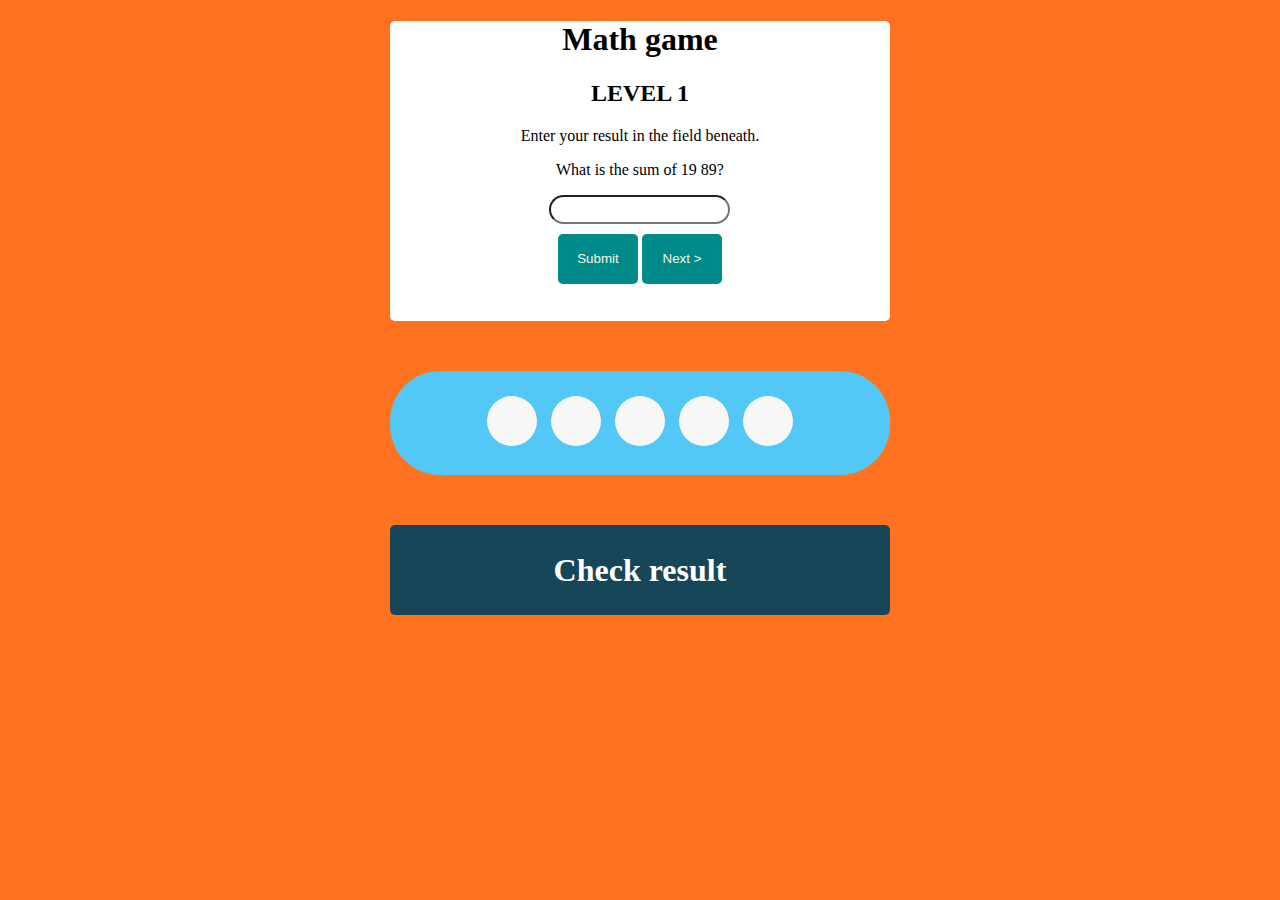
==== index.html @ 8ba147ac "fajlovi" ====
<!DOCTYPE html>
<html>
    <head>
        <meta charset="UTF-8">
        <meta name="viewport" content="width=device-width, initial-scale=1.0">
        <link rel="stylesheet" href="zadatak.css">
        <script src="zadatak.js"></script>
    </head>

    <body onload = "randomBroj()">

        <div class="loader"></div>
        <div class="box">
            <div class="checkBox">
                <h1 id="topNaslov"> Math game </h1>
                <h2> LEVEL 1 </h2>
                <p> Enter your result in the field beneath. </p>
                <p id = "brojevi"></p>
                <input id = "numb"><br>
                <button type="button" onclick="myFunction()">Submit</button>
                <button type="button" onclick = "randomBroj()">Next ></button>
                <p id = "demo"></p>
            </div>
        </div>

        <div class="box">
            <div class="frame">
                <h1 id="poruka" onclick="prelazakLevela()"></h1>

                <span class="krug"></span>
                <span class="krug"></span>
                <span class="krug"></span>
                <span class="krug"></span>
                <span class="krug"></span>
            </div>
        </div>

        <div class="box">
            <div class="result" onclick="resenje()">
                <h1 id="resenje"> Check result </h1>
            </div>
        </div>

    </body>
</html>
---- zadatak.css ----
body {
    background: rgb(255, 114, 32);
    transition: 3s;
    text-align: center;
    vertical-align: middle;
}
.loader {
    display: none;
    z-index: 100;
    width: 10px;
    height: 100px;
    margin: auto;
    border-radius: 5px;
    background: darkblue;
    animation: spin 5s linear 1.5s infinite;
}

@keyframes spin {
  0% { transform: rotate(0deg); }
  100%  { transform: rotate(360deg); }
}

.box {
    position: relative;
    width: 80%;
    margin: 0 10% 50px 10%;
    text-align: center;
    box-sizing:border-box;
}
.checkBox {
    height: 300px;
    width: 500px;
    margin: auto;
    text-align: center;
    border-radius: 5px;
    transition: .3s;
}

#numb {
    margin-bottom: 10px;
    border-radius: 20px;
    text-align: center;
    padding: 5px 0;
}

#demo {
    margin-top: 10px;
}
button {
    width: 80px;
    height: 50px;
    border: none;
    display: inline-block;
    text-decoration: none;
    cursor: pointer;
    background: darkcyan;
    color: beige;
    border-radius: 5px;
}
button:hover {
    background: aquamarine;
    transition: 0.3s;
    color: black;
}

.frame {
    width: 500px;
    box-sizing: content-box;
    margin: auto;
    background: rgb(83, 200, 247);
    border-radius: 50px;
    text-align: center;
    transition: .5s;
}
h1#poruka {
    display: none;
    margin: 0;
    font-size: 30px;
    padding: 35px 0;
    color: rgb(18 74 116);
    border-radius: 50px;
    width: 100%;
    box-sizing: border-box;
}
h1#poruka:hover {
    width: 100%;
    color: white;
    background-image: linear-gradient(to right,rgb(68, 0, 255) , rgb(255, 0, 242) 45%, white 100%);
}
.krug {
    display: inline-block;
    background-color: rgb(247, 247, 247);
    height: 50px;
    width: 50px;
    margin: 25px 5px;
    border-radius: 50%;
    transition: transform .2s;
}

.result {
    width: 500px;
    box-sizing: content-box;
    margin: auto;
    background: rgb(22, 70, 88);
    padding: 5px 0;
    text-align: center;
    border-radius: 5px;
    color:rgb(255, 255, 255);
    cursor: pointer;
}


@media only screen and (max-width: 800px) {
    .box {
        width: 90%;
        margin: 0 5% 50px 5%;
    }
    .checkBox, .frame, .result {
        width: 100%;
        margin: 25px auto;
    }
}
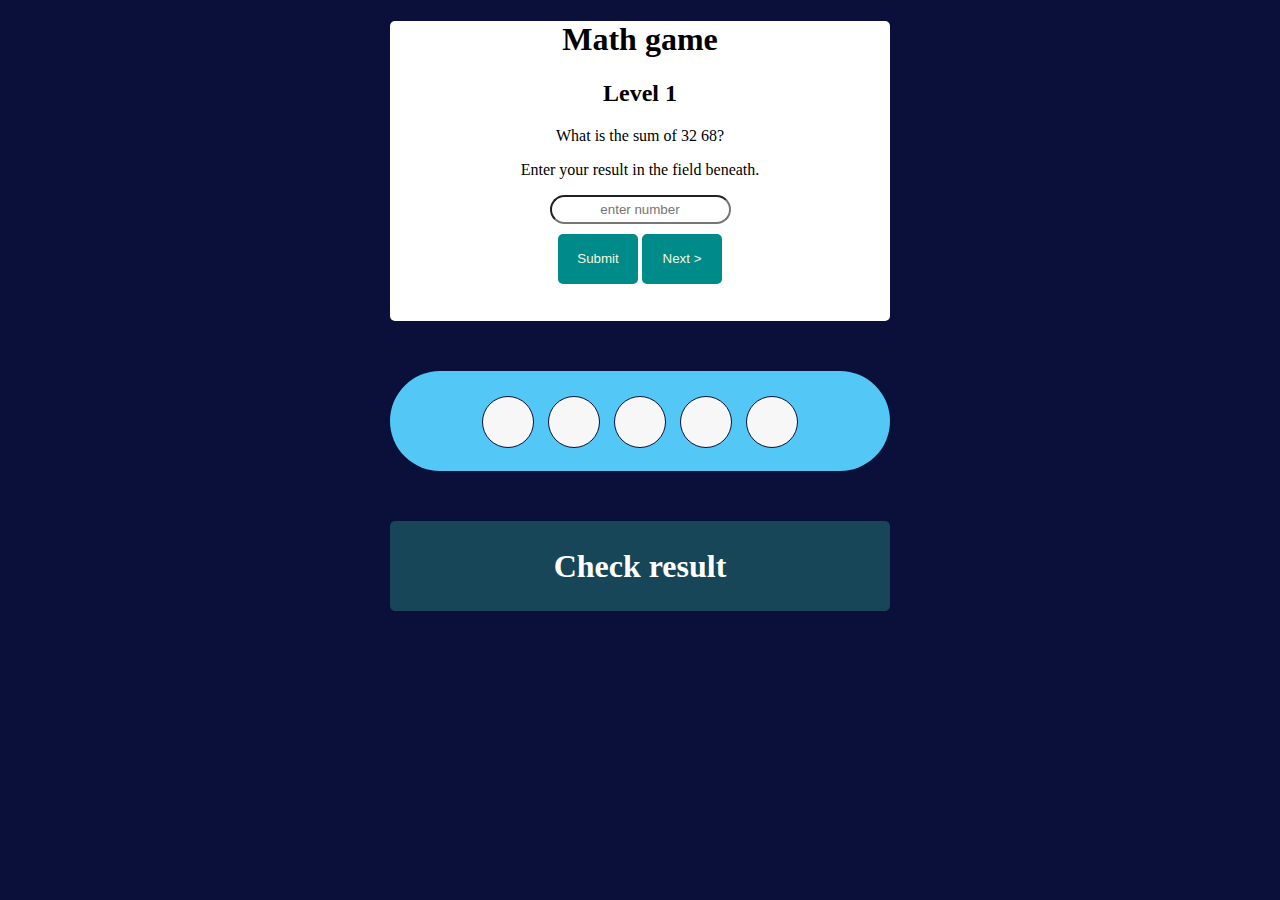
==== commit eae220e0: "kod" ====
--- a/index.html
+++ b/index.html
@@ -9,24 +9,30 @@
 
     <body onload = "randomBroj()">
 
-        <div class="loader"></div>
+        <div class="prelazak">
+            <div class="loader"></div>
+        </div>
+
         <div class="box">
             <div class="checkBox">
                 <h1 id="topNaslov"> Math game </h1>
-                <h2> LEVEL 1 </h2>
+                <h2 id="level"> </h2>
+                <p id = "brojevi"></p>
                 <p> Enter your result in the field beneath. </p>
-                <p id = "brojevi"></p>
-                <input id = "numb"><br>
+                <input id = "numb" placeholder="enter number"><br>
                 <button type="button" onclick="myFunction()">Submit</button>
                 <button type="button" onclick = "randomBroj()">Next ></button>
                 <p id = "demo"></p>
             </div>
+            <div class="uNoviLevel"> <h2> Well done! You ROCK! </h2></div>
         </div>
 
         <div class="box">
-            <div class="frame">
-                <h1 id="poruka" onclick="prelazakLevela()"></h1>
+            <div class="prvi" onclick="prelazakLevela()">
+                <h1 id="rem"> NEXT LEVEL >>> </h1>
+            </div>
 
+            <div class="drugi">
                 <span class="krug"></span>
                 <span class="krug"></span>
                 <span class="krug"></span>
--- a/zadatak.css
+++ b/zadatak.css
@@ -1,18 +1,29 @@
+html {
+    width: 100%;
+    height: 100%;
+}
 body {
-    background: rgb(255, 114, 32);
     transition: 3s;
+    margin: 0;
+    background: rgb(11, 16, 59);
+}
+.prelazak {
+    display: none;
+    width: 100%;
+    z-index: 111;
     text-align: center;
-    vertical-align: middle;
+    box-sizing: border-box;
 }
 .loader {
     display: none;
     z-index: 100;
     width: 10px;
-    height: 100px;
+    height: 10px;
+    padding: 50px 0;
     margin: auto;
     border-radius: 5px;
     background: darkblue;
-    animation: spin 5s linear 1.5s infinite;
+    animation: spin 2s linear infinite;
 }
 
 @keyframes spin {
@@ -35,7 +46,16 @@
     border-radius: 5px;
     transition: .3s;
 }
-
+.uNoviLevel {
+    display: none;
+    border-radius: 5px;
+    height: 300px;
+    width: 500px;
+    margin: auto;
+    background: hotpink;
+    text-align: center;
+    box-sizing: content-box;
+}
 #numb {
     margin-bottom: 10px;
     border-radius: 20px;
@@ -63,27 +83,28 @@
     color: black;
 }
 
-.frame {
+h1#rem {
+    margin: 0;
+}
+.prvi {
+    margin: auto;
     width: 500px;
-    box-sizing: content-box;
+    height: 100px;
+    cursor: pointer;
+    background-color: yellow;
+    text-align: center;
+    border-radius: 50px;
+}
+.drugi {
     margin: auto;
+    width: 500px;
+    height: 100px;
+    border-radius: 50px;
     background: rgb(83, 200, 247);
-    border-radius: 50px;
     text-align: center;
-    transition: .5s;
+    /* color: rgb(18 74 116); */
 }
-h1#poruka {
-    display: none;
-    margin: 0;
-    font-size: 30px;
-    padding: 35px 0;
-    color: rgb(18 74 116);
-    border-radius: 50px;
-    width: 100%;
-    box-sizing: border-box;
-}
-h1#poruka:hover {
-    width: 100%;
+.prvi:hover {
     color: white;
     background-image: linear-gradient(to right,rgb(68, 0, 255) , rgb(255, 0, 242) 45%, white 100%);
 }
@@ -94,7 +115,8 @@
     width: 50px;
     margin: 25px 5px;
     border-radius: 50%;
-    transition: transform .2s;
+    transition: 1.5s;
+    border: 1px solid rgb(11, 16, 59);;
 }
 
 .result {
@@ -108,14 +130,16 @@
     color:rgb(255, 255, 255);
     cursor: pointer;
 }
-
+.result:hover {
+    background: linear-gradient( to bottom right, white , rgba(255,255,255,0.1) 30%, rgba(255,255,255,0.1) 70% , rgb(255, 255, 255));
+}
 
 @media only screen and (max-width: 800px) {
     .box {
         width: 90%;
         margin: 0 5% 50px 5%;
     }
-    .checkBox, .frame, .result {
+    .checkBox, .prvi, .drugi, .result {
         width: 100%;
         margin: 25px auto;
     }
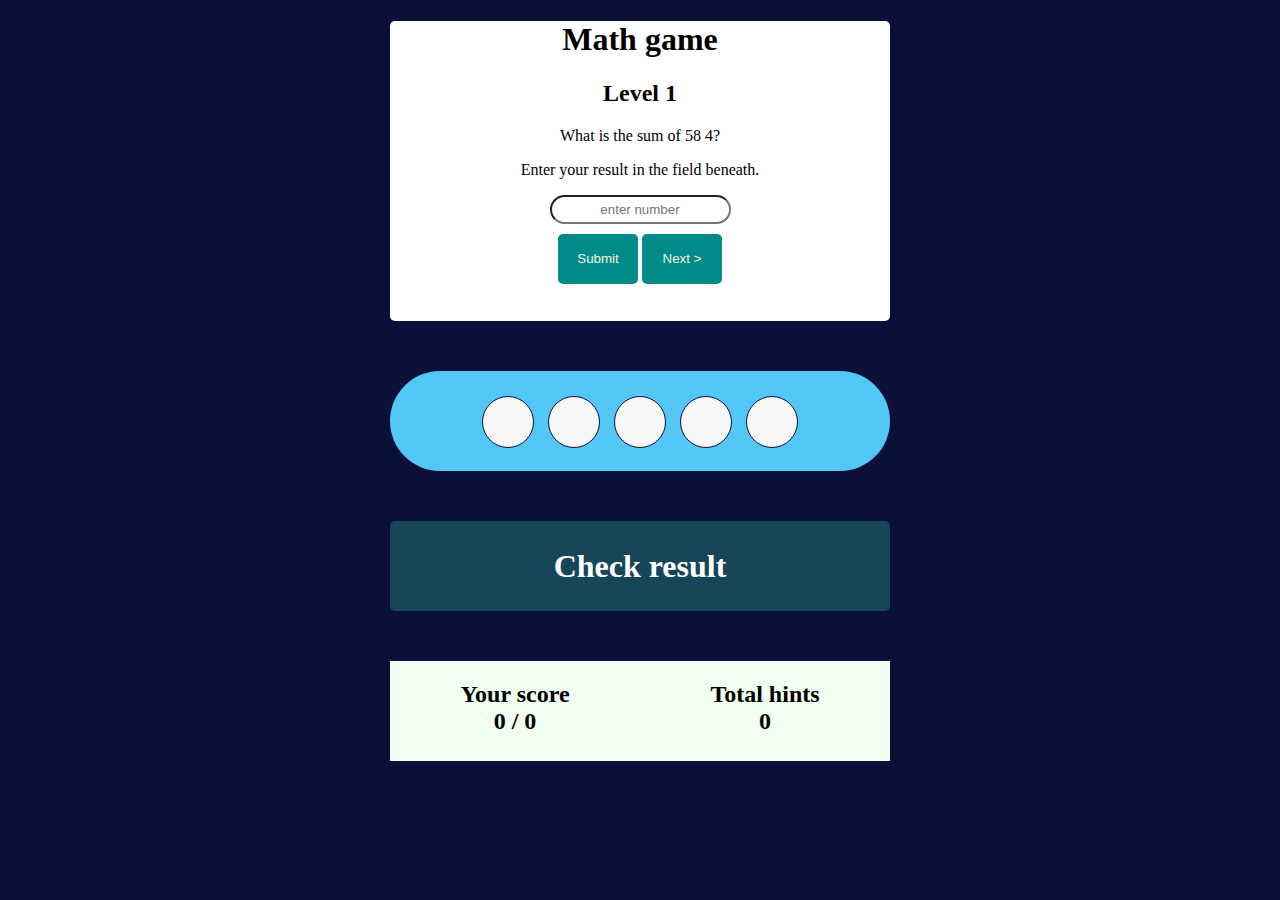
==== commit 6c395e02: "kod" ====
--- a/index.html
+++ b/index.html
@@ -47,5 +47,10 @@
             </div>
         </div>
 
+        <div class="box">
+            <span class="podeok"> <h2> Your score </br> 0 / 0 </h2></span
+            ><span class="podeok"> <h2> Total hints </br> 0 </h2></span>
+        </div>
+
     </body>
 </html>--- a/zadatak.css
+++ b/zadatak.css
@@ -134,12 +134,22 @@
     background: linear-gradient( to bottom right, white , rgba(255,255,255,0.1) 30%, rgba(255,255,255,0.1) 70% , rgb(255, 255, 255));
 }
 
+.podeok {
+    display: inline-block;
+    width: 250px;
+    height: 100px;
+    margin: 0;
+    padding: 0;
+    vertical-align: top;
+    background: honeydew;
+}
+
 @media only screen and (max-width: 800px) {
     .box {
         width: 90%;
         margin: 0 5% 50px 5%;
     }
-    .checkBox, .prvi, .drugi, .result {
+    .checkBox, .prvi, .drugi, .result, .podeok {
         width: 100%;
         margin: 25px auto;
     }
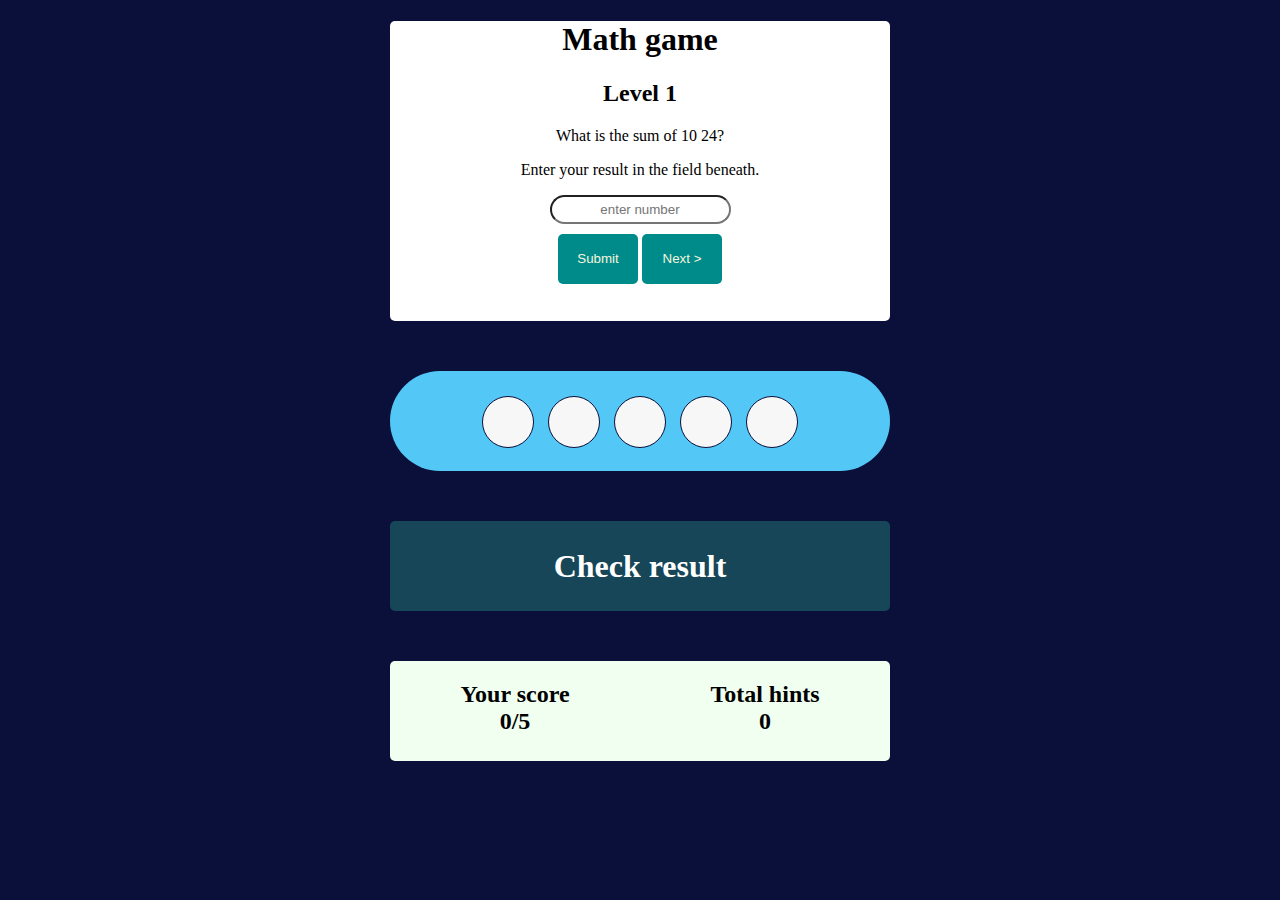
==== commit fdcec4ef: "kod" ====
--- a/index.html
+++ b/index.html
@@ -13,7 +13,7 @@
             <div class="loader"></div>
         </div>
 
-        <div class="box">
+        <div class="box lejer">
             <div class="checkBox">
                 <h1 id="topNaslov"> Math game </h1>
                 <h2 id="level"> </h2>
@@ -47,9 +47,9 @@
             </div>
         </div>
 
-        <div class="box">
-            <span class="podeok"> <h2> Your score </br> 0 / 0 </h2></span
-            ><span class="podeok"> <h2> Total hints </br> 0 </h2></span>
+        <div class="box pozicija">
+            <span class="podeok pod1"> <h2 id="rezultat"> </h2></span
+            ><span class="podeok pod2"> <h2 id="pokusaj"> </h2></span>
         </div>
 
     </body>
--- a/zadatak.css
+++ b/zadatak.css
@@ -46,15 +46,20 @@
     border-radius: 5px;
     transition: .3s;
 }
+.lejer {
+    z-index: 5;
+}
 .uNoviLevel {
     display: none;
     border-radius: 5px;
+    padding-top: 120px;
     height: 300px;
     width: 500px;
     margin: auto;
-    background: hotpink;
-    text-align: center;
-    box-sizing: content-box;
+    margin-top: 20px;
+    background: rgb(31, 238, 76);
+    text-align: center;
+    box-sizing: border-box;
 }
 #numb {
     margin-bottom: 10px;
@@ -90,10 +95,12 @@
     margin: auto;
     width: 500px;
     height: 100px;
+    padding-top: 30px;
     cursor: pointer;
-    background-color: yellow;
+    background-color: rgb(255, 255, 75);
     text-align: center;
     border-radius: 50px;
+    box-sizing: border-box;
 }
 .drugi {
     margin: auto;
@@ -135,22 +142,60 @@
 }
 
 .podeok {
+    z-index: 1;
     display: inline-block;
     width: 250px;
-    height: 100px;
+    height: 245px;
     margin: 0;
     padding: 0;
+    border-radius: 20px;
     vertical-align: top;
     background: honeydew;
+}
+.pod1 {
+    float: left;
+}
+.pod2 {
+    float: right;
+}
+.pozicija {
+    position: fixed;
+    top: 50px;
+}
+
+@media only screen and (max-width: 1300px) {
+    .pozicija {
+        position: relative;
+        top: 0;
+    }
+    .podeok {
+        height: 100px;
+        width: 250px;
+        border-radius: 0;
+    }
+    .pod1 {
+        float: none;
+        border-radius: 5px 0 0 5px;
+    }
+    .pod2 {
+        float: none;
+        border-radius: 0 5px 5px 0;
+    }
 }
 
 @media only screen and (max-width: 800px) {
     .box {
         width: 90%;
-        margin: 0 5% 50px 5%;
-    }
-    .checkBox, .prvi, .drugi, .result, .podeok {
+        margin: 0 5% 10px 5%;
+    }
+    .checkBox, .prvi, .drugi, .result, .uNoviLevel{
         width: 100%;
-        margin: 25px auto;
+        margin: 0 auto;
+    }
+    .uNoviLevel {
+        margin-top: 20px;
+    }
+    .podeok {
+        width: 50%;
     }
 } 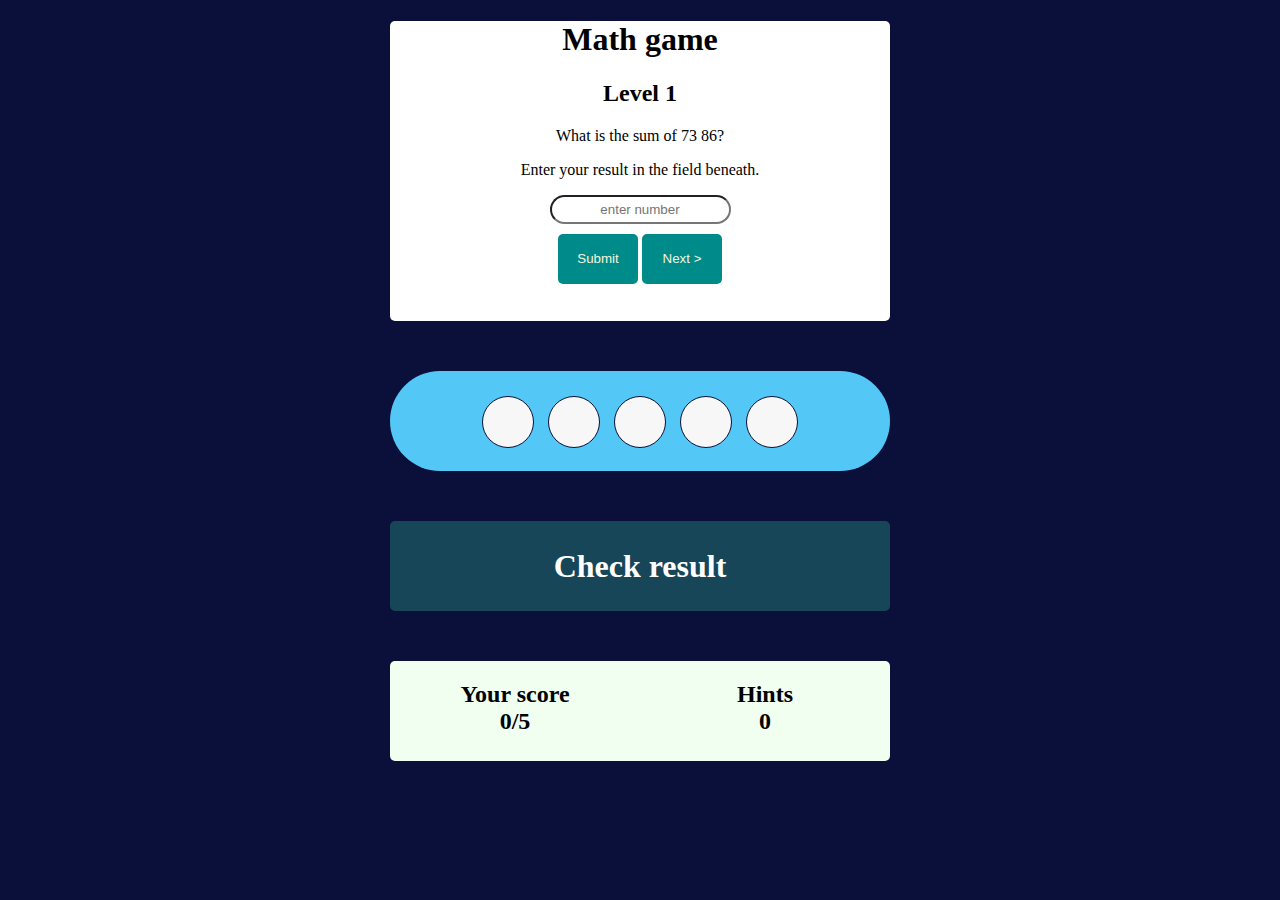
==== commit 1bf0ed36: "kod" ====
--- a/index.html
+++ b/index.html
@@ -10,7 +10,11 @@
     <body onload = "randomBroj()">
 
         <div class="prelazak">
-            <div class="loader"></div>
+            <div class="loader loadFirst"></div
+            ><div class="loader loadSecond"></div
+            ><div class="loader loadThird"></div>
+            <h3 id="loadLevel"> </h3>
+            <button id="playAgain" onclick="window.location.reload();">  </button>
         </div>
 
         <div class="box lejer">
--- a/zadatak.css
+++ b/zadatak.css
@@ -18,18 +18,44 @@
     display: none;
     z-index: 100;
     width: 10px;
-    height: 10px;
-    padding: 50px 0;
-    margin: auto;
+    height: 30px;
+    margin: 0 80px;
     border-radius: 5px;
     background: darkblue;
-    animation: spin 2s linear infinite;
-}
-
+}
+#playAgain {
+    display: none;
+    width: 100px;
+    height: 50px;
+    margin: auto;
+}
+.loadFirst {
+    animation: spin 5s linear infinite;
+}
+.loadSecond {
+    animation: spin1 5s linear infinite;
+}
+.loadThird {
+    animation: spin 5s linear infinite;
+}
 @keyframes spin {
-  0% { transform: rotate(0deg); }
-  100%  { transform: rotate(360deg); }
-}
+    0% { transform: rotate(0deg); }
+    20% { transform: rotate(360deg); }
+    40% { transform: rotate(0deg); }
+    50%{ transform: translate(0, 30px);}
+    70%{ transform: translate(0, 30px) rotate(-360deg); }
+    90%{ transform: translate(0, 30px) rotate(0deg); }
+    100% { transform: translate(0, 0); }
+  }
+  @keyframes spin1{
+    0% { transform: rotate(0deg); }
+    20% { transform: rotate(-360deg); }
+    40% { transform: rotate(0deg); }
+    50%{ transform: translate(0, -30px);}
+    70%{ transform: translate(0, -30px) rotate(360deg); }
+    90%{ transform: translate(0, -30px) rotate(0deg); }
+    100% { transform: translate(0, 0); }
+  }
 
 .box {
     position: relative;
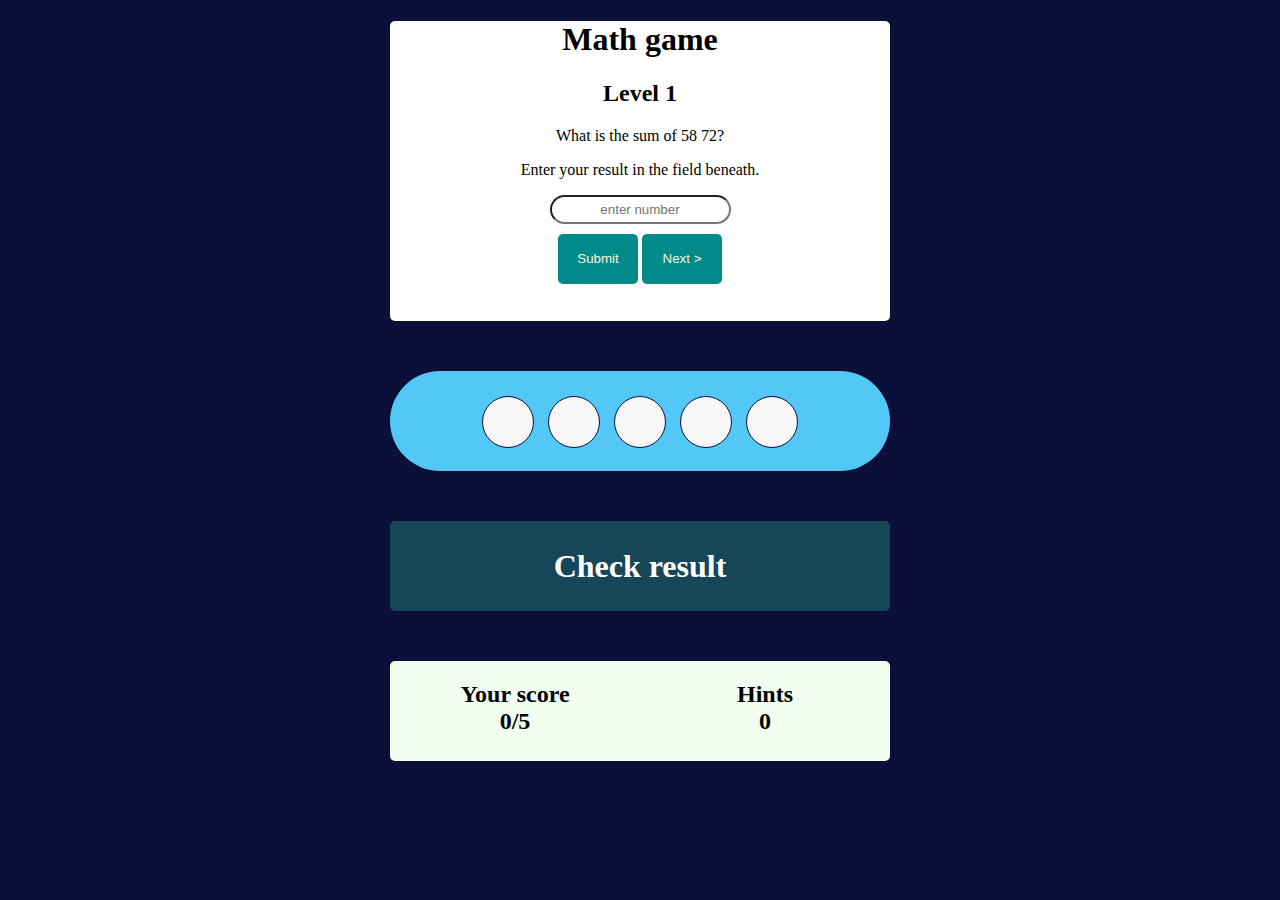
==== commit 99910d72: "kod" ====
--- a/index.html
+++ b/index.html
@@ -14,7 +14,7 @@
             ><div class="loader loadSecond"></div
             ><div class="loader loadThird"></div>
             <h3 id="loadLevel"> </h3>
-            <button id="playAgain" onclick="window.location.reload();">  </button>
+            <div id="playAgain" onclick="window.location.reload();">  </div>
         </div>
 
         <div class="box lejer">
--- a/zadatak.css
+++ b/zadatak.css
@@ -23,12 +23,7 @@
     border-radius: 5px;
     background: darkblue;
 }
-#playAgain {
-    display: none;
-    width: 100px;
-    height: 50px;
-    margin: auto;
-}
+
 .loadFirst {
     animation: spin 5s linear infinite;
 }
@@ -114,6 +109,14 @@
     color: black;
 }
 
+
+#playAgain {
+    display: none;
+    width: 100px;
+    height: 50px;
+    margin: auto;
+}
+
 h1#rem {
     margin: 0;
 }
@@ -214,6 +217,9 @@
         width: 90%;
         margin: 0 5% 10px 5%;
     }
+    .loader {
+        margin: 35px;
+    }
     .checkBox, .prvi, .drugi, .result, .uNoviLevel{
         width: 100%;
         margin: 0 auto;
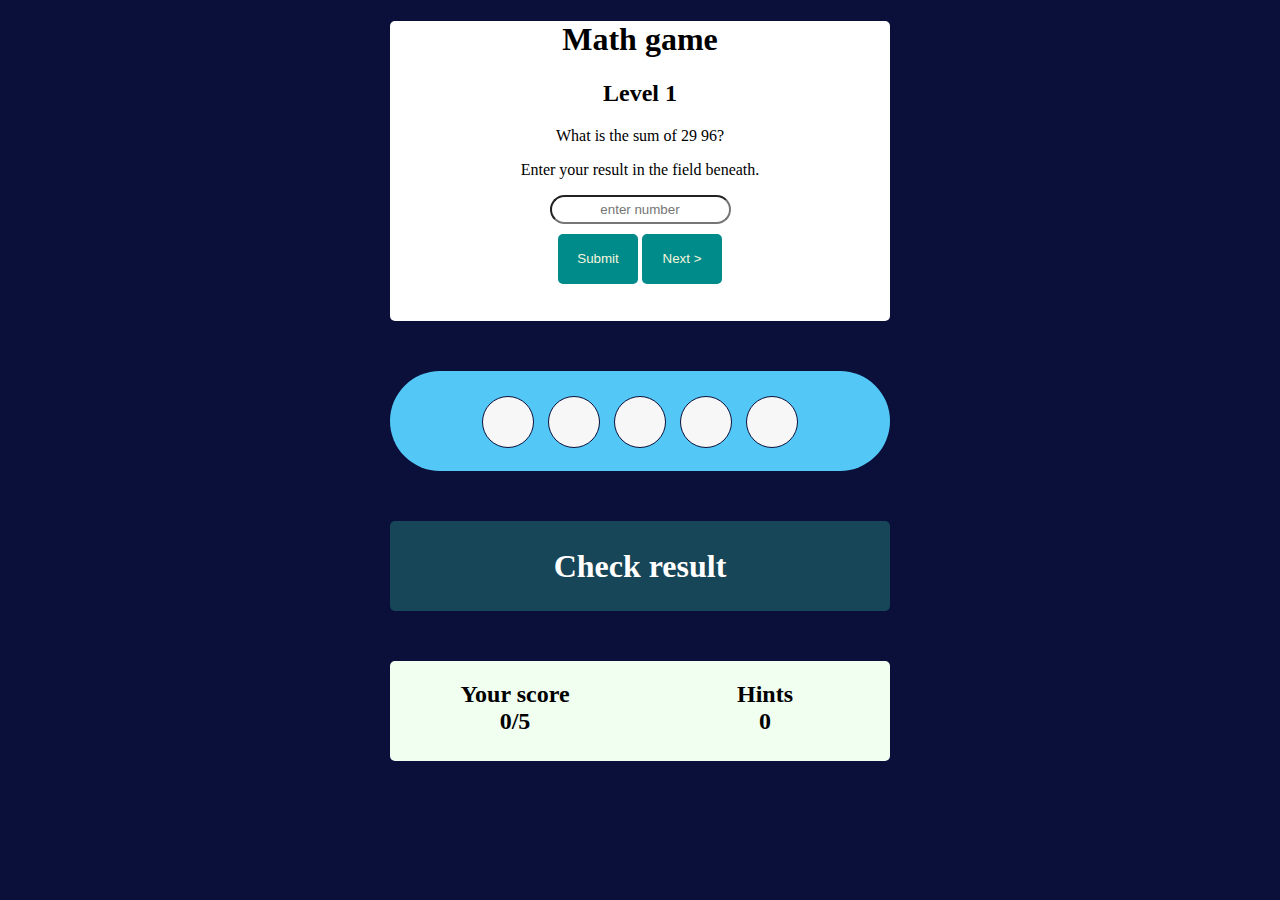
==== commit 82a1f586: "kod" ====
--- a/index.html
+++ b/index.html
@@ -23,7 +23,7 @@
                 <h2 id="level"> </h2>
                 <p id = "brojevi"></p>
                 <p> Enter your result in the field beneath. </p>
-                <input id = "numb" placeholder="enter number"><br>
+                <input id = "numb" placeholder="enter number" autocomplete="off"><br>
                 <button type="button" onclick="myFunction()">Submit</button>
                 <button type="button" onclick = "randomBroj()">Next ></button>
                 <p id = "demo"></p>
--- a/zadatak.css
+++ b/zadatak.css
@@ -22,6 +22,13 @@
     margin: 0 80px;
     border-radius: 5px;
     background: darkblue;
+}
+
+#playAgain {
+    display: none;
+    width: 100px;
+    height: 50px;
+    margin: auto;
 }
 
 .loadFirst {
@@ -109,14 +116,6 @@
     color: black;
 }
 
-
-#playAgain {
-    display: none;
-    width: 100px;
-    height: 50px;
-    margin: auto;
-}
-
 h1#rem {
     margin: 0;
 }
@@ -192,6 +191,15 @@
     top: 50px;
 }
 
+@media only screen and (min-width: 2400px) {
+    .pod1 {
+        margin-left: 29%;
+    }
+    .pod2 {
+        margin-right: 29%;
+    }
+}
+
 @media only screen and (max-width: 1300px) {
     .pozicija {
         position: relative;
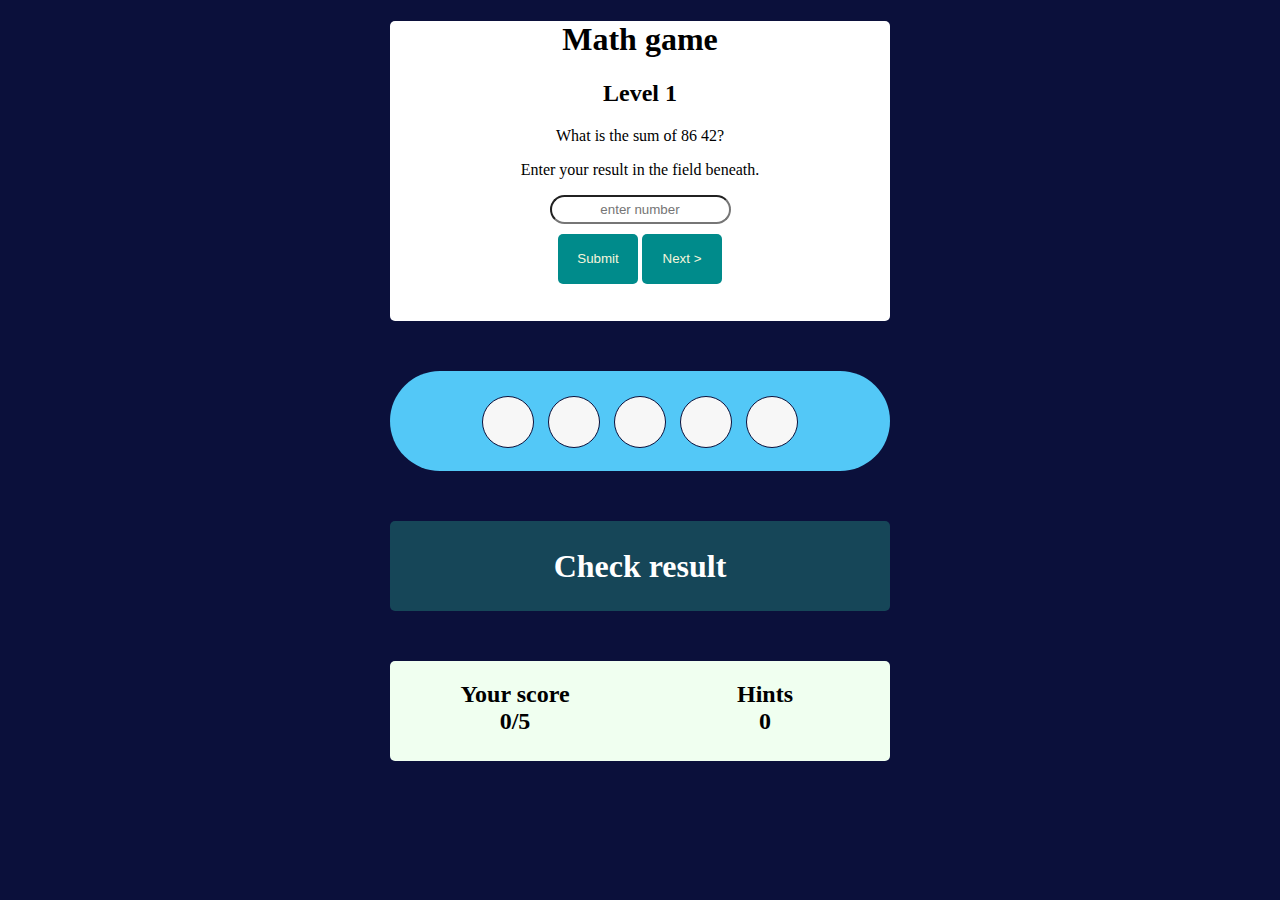
==== commit 53290b10: "Update index.html" ====
--- a/index.html
+++ b/index.html
@@ -14,7 +14,7 @@
             ><div class="loader loadSecond"></div
             ><div class="loader loadThird"></div>
             <h3 id="loadLevel"> </h3>
-            <div id="playAgain" onclick="window.location.reload();">  </div>
+            <button id="playAgain" onclick="window.location.reload();">  </button>
         </div>
 
         <div class="box lejer">
